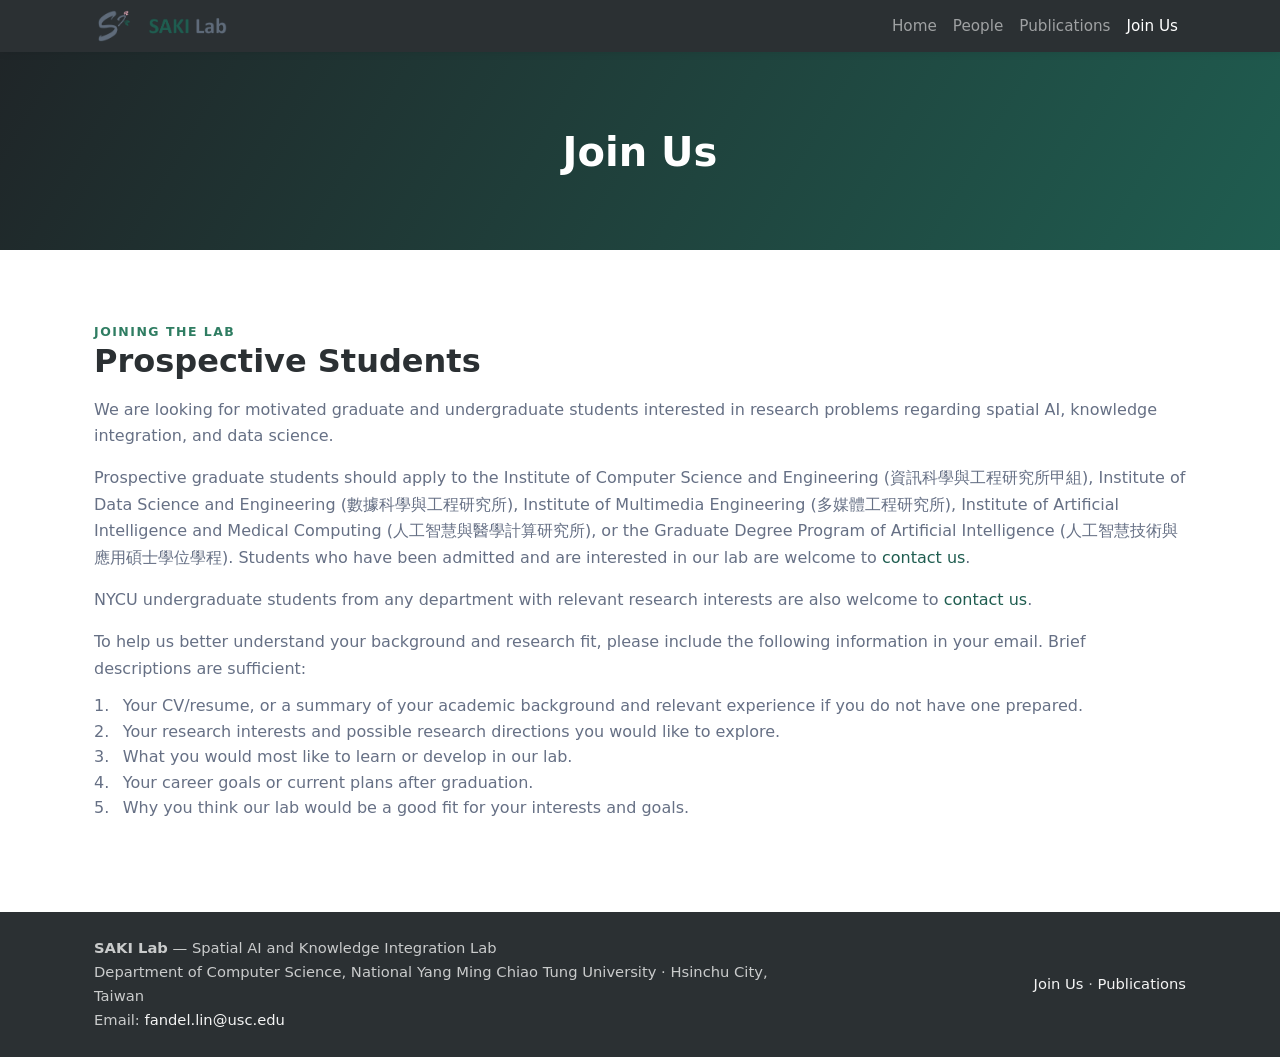
==== join.html @ c2ca5397 "Add first draft via upload" ====
<!DOCTYPE html>
<html lang="en">
<head>
  <meta charset="utf-8" />
  <meta name="viewport" content="width=device-width, initial-scale=1, shrink-to-fit=no" />
  <meta name="description" content="Spatial AI and Knowledge Integration Lab" />
  <meta name="author" content="SAKI Lab" />
  <title>SAKI Lab | Join Us</title>
  <link rel="icon" type="image/x-icon" href="assets/img/logo/saki-icon.png" />
  <link href="css/styles.css" rel="stylesheet" />
  <link href="css/lab.css" rel="stylesheet" />
</head>
<body>
<nav class="navbar navbar-expand-lg navbar-dark bg-dark fixed-top" id="mainNav">
  <div class="container px-4">
    <a class="navbar-brand lab-navbar-brand" href="index.html">
	  <span class="navbar-logo-wrap">
		<img class="navbar-logo" src="assets/img/logo/saki-icon-navbar.png" alt="SAKI Lab"
			 width="32" height="32"
			 style="height:32px !important; max-height:32px !important; width:auto !important; object-fit:contain; display:block;">
	  </span>
	</a>
    <button class="navbar-toggler" type="button" data-bs-toggle="collapse" data-bs-target="#navbarResponsive" aria-controls="navbarResponsive" aria-expanded="false" aria-label="Toggle navigation"><span class="navbar-toggler-icon"></span></button>
    <div class="collapse navbar-collapse" id="navbarResponsive">
      <ul class="navbar-nav ms-auto">
        <li class="nav-item"><a class="nav-link" href="index.html">Home</a></li>
        <li class="nav-item"><a class="nav-link" href="people.html">People</a></li>
        <li class="nav-item"><a class="nav-link" href="publications.html">Publications</a></li>
        <li class="nav-item"><a class="nav-link active" href="join.html" aria-current="page">Join Us</a></li>
      </ul>
    </div>
  </div>
</nav>
<header class="lab-hero compact text-center"><div class="container px-4"><div class="lab-kicker mb-3"></div><h1 class="fw-bolder">Join Us</h1><p class="lead"></p></div></header>
<section><div class="container px-4">
  <div class="lab-kicker">Joining the Lab</div>
  <div class="col-lg-7"><h2 class="section-title">Prospective Students</h2><p></p></div>
  <p class="section-intro">We are looking for motivated graduate and undergraduate students interested in research problems regarding spatial AI, knowledge integration, and data science. </p>
  <p class="section-intro">Prospective graduate students should apply to the Institute of Computer Science and Engineering (資訊科學與工程研究所甲組), Institute of Data Science and Engineering (數據科學與工程研究所), Institute of Multimedia Engineering (多媒體工程研究所), Institute of Artificial Intelligence and Medical Computing (人工智慧與醫學計算研究所), or the Graduate Degree Program of Artificial Intelligence (人工智慧技術與應用碩士學位學程). Students who have been admitted and are interested in our lab are welcome to <a href="mailto:fandel.lin@usc.edu">contact us</a>. </p>
  <p class="section-intro">NYCU undergraduate students from any department with relevant research interests are also welcome to <a href="mailto:fandel.lin@usc.edu">contact us</a>. </p>
  <p class="section-intro">To help us better understand your background and research fit, please include the following information in your email. Brief descriptions are sufficient: </p>
  <div class="section-intro join-list-block">
  <ol class="join-list">
    <li>Your CV/resume, or a summary of your academic background and relevant experience if you do not have one prepared.</li>
    <li>Your research interests and possible research directions you would like to explore.</li>
    <li>What you would most like to learn or develop in our lab.</li>
    <li>Your career goals or current plans after graduation.</li>
	<li>Why you think our lab would be a good fit for your interests and goals.</li>
  </ol>
  </div>
</section>
<footer class="py-4 bg-dark">
  <div class="container px-4">
    <div class="row align-items-center gy-2">
      <div class="col-md-8 footer-small">
        <strong>SAKI Lab</strong> — Spatial AI and Knowledge Integration Lab<br />
        Department of Computer Science, National Yang Ming Chiao Tung University · Hsinchu City, Taiwan<br />
        Email: <a href="mailto:fandel.lin@usc.edu">fandel.lin@usc.edu</a>
      </div>
      <div class="col-md-4 text-md-end footer-small">
        <a href="join.html">Join Us</a> · <a href="publications.html">Publications</a>
      </div>
    </div>
  </div>
</footer>
<script src="https://cdn.jsdelivr.net/npm/bootstrap@5.2.3/dist/js/bootstrap.bundle.min.js"></script>
<script src="js/scripts.js"></script>
</body>
</html>
---- css/lab.css ----
/* SAKI Lab custom layer
   Built on Start Bootstrap Scrolling Nav (MIT License).
   Keep edits here when possible, instead of editing Bootstrap's compiled CSS. */
:root {
  --lab-primary: #1f5d50;
  --lab-primary-dark: #2b3033;
  --lab-primary-deep: #1f2427;
  --lab-accent: #2f7d62;
  --lab-accent-light: #cfe3dc;
  --lab-muted: #667085;
  --lab-charcoal: #2b3033;
  --lab-bg-soft: #f5f8f7;
  --lab-border: #e3e8e5;

  /* Navbar sizing knobs — change these two values to retune the bar.
     The bar height ends up as roughly: logo height + 2 * padding-y. */
  --lab-navbar-logo-h: 32px;   /* height of the brand logo image    */
  --lab-navbar-pad-y: 0.5rem;  /* vertical padding above/below the bar */

  /* Override Bootstrap defaults so accidental primary/link usage does not revert to blue. */
  --bs-primary: #1f5d50;
  --bs-primary-rgb: 31, 93, 80;
  --bs-link-color: #1f5d50;
  --bs-link-hover-color: #2f7d62;
  --bs-dark: #2b3033;
  --bs-dark-rgb: 43, 48, 51;
}

html { scroll-padding-top: 3.75rem; }
body {
  color: #222;
  background: #fff;
  line-height: 1.65;
}

/* ============================================================
   NAVBAR  (single source of truth — all navbar rules live here)

   The brand logo PNG (saki-icon-navbar.png) is ~700px tall at
   its native size. If the IMAGE is not clamped, it inflates the
   fixed-top navbar and the bar ends up overlapping the page
   content below it.

   Strategy:
   - Pin the logo image to a small fixed height (--lab-navbar-logo-h).
   - Let the bar size itself from that image + a little padding.
   - Do NOT set a hard navbar height + overflow:hidden, because
     that clips the expanded mobile (toggled) menu.
   ============================================================ */
#mainNav {
  background-color: var(--lab-charcoal) !important; /* beats Bootstrap's .bg-dark !important */
  box-shadow: 0 1px 8px rgba(0, 0, 0, 0.08);
  padding-top: var(--lab-navbar-pad-y);
  padding-bottom: var(--lab-navbar-pad-y);
}

/* Brand: logo image + wordmark on one centered line */
#mainNav .navbar-brand {
  display: inline-flex;
  align-items: center;
  gap: 0.5rem;
  margin-right: 1rem;
  padding: 0;
  font-weight: 700;
  letter-spacing: 0.02em;
  line-height: 1;
}

/* Wrapper holds the image at exactly the logo height */
#mainNav .navbar-logo-wrap {
  display: inline-flex;
  align-items: center;
  height: var(--lab-navbar-logo-h);
  line-height: 0;
  flex: 0 0 auto;
}

/* THE KEY RULE — clamp the oversized source image.
   Broad selectors + !important so neither the image's native
   700px height nor any stray Bootstrap img rule can override it. */
#mainNav .navbar-logo,
#mainNav .navbar-brand img,
img[src*="saki-icon-navbar"] {
  display: block;
  height: var(--lab-navbar-logo-h) !important;
  max-height: var(--lab-navbar-logo-h) !important;
  width: auto !important;
  max-width: 180px;
  object-fit: contain;
}

#mainNav .navbar-brand-text {
  display: inline-block;
  color: #fff;
  line-height: 1;
  white-space: nowrap;
}

/* Nav links */
#mainNav .nav-link {
  font-size: 0.95rem;
  padding-top: 0.35rem;
  padding-bottom: 0.35rem;
}
#mainNav .nav-link.active,
#mainNav .nav-link:hover,
#mainNav .nav-link:focus {
  color: #fff;
}

#mainNav .navbar-toggler {
  margin-left: auto;
  padding: 0.2rem 0.5rem;
}

/* Trim the logo cap a little on very small screens */
@media (max-width: 420px) {
  #mainNav .navbar-logo,
  #mainNav .navbar-brand img,
  img[src*="saki-icon-navbar"] {
    max-width: 140px;
  }
}
/* ===================== end NAVBAR ===================== */

.lab-hero {
  background: linear-gradient(120deg, var(--lab-primary-deep), var(--lab-primary));
  color: #fff;
  padding: 8rem 0 5.25rem;
}
.lab-hero.compact {
  padding: 7rem 0 3.6rem;
}
.lab-hero .lead {
  max-width: 850px;
  margin-left: auto;
  margin-right: auto;
  opacity: 0.95;
}
.lab-kicker {
  text-transform: uppercase;
  letter-spacing: 0.12em;
  font-weight: 700;
  font-size: 0.78rem;
  color: var(--lab-accent);
}
.lab-hero .lab-kicker { color: #cfe3dc; }

section { padding: 4.5rem 0; }
.section-soft { background: var(--lab-bg-soft); }
.section-title {
  font-weight: 700;
  color: var(--lab-primary-dark);
  margin-bottom: 1rem;
}
.section-intro {
  color: var(--lab-muted);
  max-width: 100%;
}

.join-list-block {
  margin-top: -0.25rem;
  margin-bottom: 1.25rem;
}

.join-list {
  list-style: none;
  counter-reset: join-list;
  margin: 0;
  padding: 0;
  line-height: 1.45;
}

.join-list li {
  list-style: none;
  counter-increment: join-list;
  display: grid;
  grid-template-columns: 1.6rem minmax(0, 1fr);
  column-gap: 0.2rem;
  margin-bottom: 0.15rem;
}

.join-list li::before {
  content: counter(join-list) ".";
  color: var(--lab-muted);
}

.research-list-block {
  margin-top: -0.25rem;
  margin-bottom: 1.25rem;
}

.research-list {
  list-style: none;
  margin: 0;
  padding: 0;
  line-height: 1.45;
}

.research-list li {
  display: grid;
  grid-template-columns: 1.1rem minmax(0, 1fr);
  column-gap: 0.35rem;
  margin-bottom: 0.2rem;
}

.research-list li::before {
  content: "•";
  color: var(--lab-muted);
  font-weight: 700;
}

.support-section {
  padding-top: 3rem;
  padding-bottom: 3rem;
}

.support-logos {
  display: grid;
  grid-template-columns: repeat(4, minmax(0, 1fr));
  gap: 1.25rem;
  width: 100%;
  margin-top: 1.5rem;
}

.support-logo-card {
  width: 100%;
  height: 120px;
  padding: 1rem;
  border: 1px solid var(--lab-border);
  border-radius: 0.75rem;
  background: #fff;
  display: flex;
  align-items: center;
  justify-content: center;
  overflow: hidden;
}

.support-logo-img {
  display: block;
  height: 85px !important;
  width: auto !important;
  max-width: 92%;
  object-fit: contain;
}

/* 3 per row */
@media (max-width: 991.98px) {
  .support-logos {
    grid-template-columns: repeat(3, minmax(0, 1fr));
  }
}

/* 2 per row */
@media (max-width: 767.98px) {
  .support-logos {
    grid-template-columns: repeat(2, minmax(0, 1fr));
  }
}

/* 1 per row */
@media (max-width: 420px) {
  .support-logos {
    grid-template-columns: 1fr;
  }

  .support-logo-card {
    height: 112px;
  }

  .support-logo-img {
    height: 72px !important;
  }
}

.person-photo {
  width: 100%;
  aspect-ratio: 1 / 1;
  object-fit: cover;
  border-radius: 0.65rem;
  background: #dfeae6;
  display: block;
}

.lab-card {
  border: 1px solid var(--lab-border);
  border-radius: 0.85rem;
  background: #fff;
  padding: 1.5rem;
  height: 100%;
  box-shadow: 0 8px 24px rgba(15, 23, 42, 0.045);
}
.lab-card h3,
.lab-card h4,
.lab-card h5 {
  color: var(--lab-primary-dark);
}
.lab-card p:last-child { margin-bottom: 0; }

.theme-card {
  border-left: 4px solid var(--lab-accent);
}

.theme-card p {
  color: var(--lab-muted);
  line-height: 1.6;
  margin-bottom: 0;
}

.news-item,
.pub-item {
  border-bottom: 1px solid var(--lab-border);
  padding: 1rem 0;
}

.news-item:last-child,
.pub-item:last-child {
  border-bottom: none;
}

.news-date {
  min-width: 7.5rem;
  color: var(--lab-muted);
  font-size: 0.92rem;
  font-weight: 600;
}

.news-text {
  color: var(--lab-muted);
  line-height: 1.65;
}

.pub-title {
  font-weight: 650;
  color: #1f2937;
}

.pub-meta {
  color: var(--lab-muted);
}

.person-card img,
.person-placeholder {
  width: 100%;
  aspect-ratio: 1 / 1;
  object-fit: cover;
  border-radius: 0.6rem;
  background: linear-gradient(135deg, #cfe3dc, #f5f8f7);
  display: flex;
  align-items: center;
  justify-content: center;
  color: var(--lab-primary);
  font-weight: 700;
  font-size: 2rem;
}
.person-role {
  color: var(--lab-muted);
  margin-bottom: 0.4rem;
}

.btn-lab {
  background: var(--lab-primary);
  border-color: var(--lab-primary);
  color: #fff;
}
.btn-lab:hover {
  background: var(--lab-primary-dark);
  border-color: var(--lab-primary-dark);
  color: #fff;
}
.btn-outline-lab {
  border-color: var(--lab-primary);
  color: var(--lab-primary);
}
.btn-outline-lab:hover {
  background: var(--lab-primary);
  color: #fff;
}

footer {
  background: var(--lab-charcoal) !important;
}
.footer-small {
  color: rgba(255,255,255,0.75);
  font-size: 0.92rem;
}
.footer-small a { color: rgba(255,255,255,0.95); }

@media (max-width: 767.98px) {
  .lab-hero { padding: 7rem 0 4rem; }
  .lab-hero h1 { font-size: 2.1rem; }
  section { padding: 3.25rem 0; }
  .news-date { min-width: auto; margin-bottom: 0.25rem; }
}

.pub-links {
  color: var(--lab-muted);
  font-size: 0.92rem;
  margin-top: 0.25rem;
}
.pub-links a,
.lab-card a,
section a,
.footer-small a {
  color: var(--lab-primary);
  text-decoration-color: transparent;
  text-underline-offset: 0.18em;
  transition: color 0.16s ease, text-decoration-color 0.16s ease, background-color 0.16s ease;
}
.pub-links a:hover,
.lab-card a:hover,
section a:hover,
.footer-small a:hover {
  color: var(--lab-accent);
  text-decoration-color: var(--lab-accent-light);
}
.pub-title-link {
  color: #1f2937 !important;
  text-decoration: none;
  text-decoration-thickness: 0.12em;
  text-underline-offset: 0.18em;
  transition: color 0.16s ease, text-decoration-color 0.16s ease, background-color 0.16s ease;
}
.pub-title-link:hover,
.pub-title-link:focus {
  color: var(--lab-accent) !important;
  text-decoration: underline;
  text-decoration-color: var(--lab-accent-light);
}
.navbar .nav-link,
.navbar-brand,
.btn,
.btn-lab,
.btn-outline-lab {
  transition: color 0.16s ease, background-color 0.16s ease, border-color 0.16s ease, box-shadow 0.16s ease;
}
.btn-lab:hover,
.btn-outline-lab:hover {
  box-shadow: 0 0.3rem 1rem rgba(47, 125, 98, 0.18);
}
code {
  color: var(--lab-charcoal);
  background: var(--lab-bg-soft);
  border: 1px solid var(--lab-border);
  border-radius: 0.35rem;
  padding: 0.1rem 0.35rem;
}

/* Publication page */
.publication-toolbar {
  display: grid;
  grid-template-columns: minmax(180px, 0.7fr) minmax(240px, 1.3fr) auto;
  gap: 1rem;
  align-items: end;
  height: auto;
}
.publication-toolbar .form-label {
  color: var(--lab-muted);
  font-size: 0.82rem;
  font-weight: 700;
  text-transform: uppercase;
  letter-spacing: 0.08em;
}
.publication-count-wrap {
  display: flex;
  flex-direction: column;
  gap: 0.2rem;
  font-size: 0.92rem;
  color: var(--lab-muted);
}
.pub-group {
  padding: 0 0 1rem;
}
.pub-group h3 {
  color: var(--lab-primary-dark);
  font-size: 1.35rem;
  margin: 2rem 0 0.75rem;
  padding-bottom: 0.5rem;
  border-bottom: 2px solid var(--lab-border);
}
.pub-group h3 span {
  color: var(--lab-muted);
  font-size: 0.92rem;
  font-weight: 500;
}
.pub-authors {
  color: #384047;
  margin-top: 0.15rem;
}
.pub-label-line {
  display: flex;
  flex-wrap: wrap;
  gap: 0.35rem;
  align-items: center;
  margin-top: 0.45rem;
}
.pub-label {
  display: inline-block;
  border-radius: 999px;
  padding: 0.12rem 0.55rem;
  font-size: 0.78rem;
  font-weight: 700;
  line-height: 1.35;
}
.pub-topic {
  color: var(--lab-primary);
  background: var(--lab-bg-soft);
  border: 1px solid var(--lab-border);
}
.pub-note {
  color: #7a4b00;
  background: #fff4d6;
  border: 1px solid #f1d08a;
}
.pub-award {
  color: #9f1239;
  background: #fff1f5;
  border: 1px solid #f8b4c4;
}
@media (max-width: 991.98px) {
  .publication-toolbar { grid-template-columns: 1fr; }
}

#selected-publication-list .pub-item {
  padding-top: 0.85rem;
  padding-bottom: 0.85rem;
}

.footer-small a {
  color: rgba(255,255,255,0.95);
  text-decoration-color: transparent;
}
.footer-small a:hover,
.footer-small a:focus {
  color: #ffffff;
  text-decoration: underline;
  text-decoration-color: var(--lab-accent-light);
}
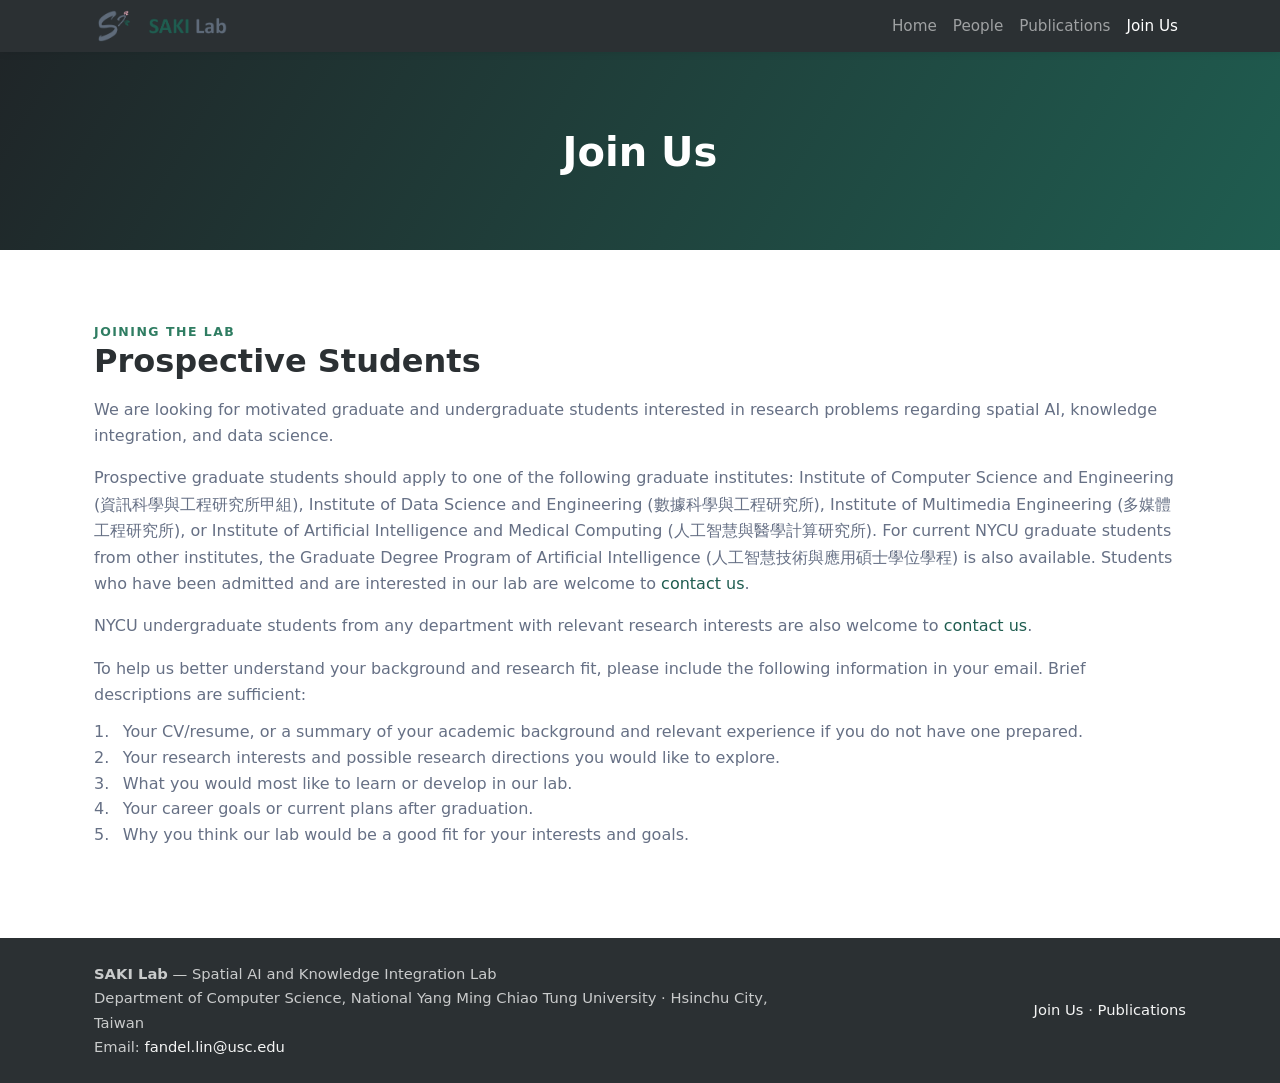
==== commit 16526956: "Update join us information" ====
--- a/join.html
+++ b/join.html
@@ -36,7 +36,7 @@
   <div class="lab-kicker">Joining the Lab</div>
   <div class="col-lg-7"><h2 class="section-title">Prospective Students</h2><p></p></div>
   <p class="section-intro">We are looking for motivated graduate and undergraduate students interested in research problems regarding spatial AI, knowledge integration, and data science. </p>
-  <p class="section-intro">Prospective graduate students should apply to the Institute of Computer Science and Engineering (資訊科學與工程研究所甲組), Institute of Data Science and Engineering (數據科學與工程研究所), Institute of Multimedia Engineering (多媒體工程研究所), Institute of Artificial Intelligence and Medical Computing (人工智慧與醫學計算研究所), or the Graduate Degree Program of Artificial Intelligence (人工智慧技術與應用碩士學位學程). Students who have been admitted and are interested in our lab are welcome to <a href="mailto:fandel.lin@usc.edu">contact us</a>. </p>
+  <p class="section-intro">Prospective graduate students should apply to one of the following graduate institutes: Institute of Computer Science and Engineering (資訊科學與工程研究所甲組), Institute of Data Science and Engineering (數據科學與工程研究所), Institute of Multimedia Engineering (多媒體工程研究所), or Institute of Artificial Intelligence and Medical Computing (人工智慧與醫學計算研究所). For current NYCU graduate students from other institutes, the Graduate Degree Program of Artificial Intelligence (人工智慧技術與應用碩士學位學程) is also available. Students who have been admitted and are interested in our lab are welcome to <a href="mailto:fandel.lin@usc.edu">contact us</a>. </p>
   <p class="section-intro">NYCU undergraduate students from any department with relevant research interests are also welcome to <a href="mailto:fandel.lin@usc.edu">contact us</a>. </p>
   <p class="section-intro">To help us better understand your background and research fit, please include the following information in your email. Brief descriptions are sufficient: </p>
   <div class="section-intro join-list-block">
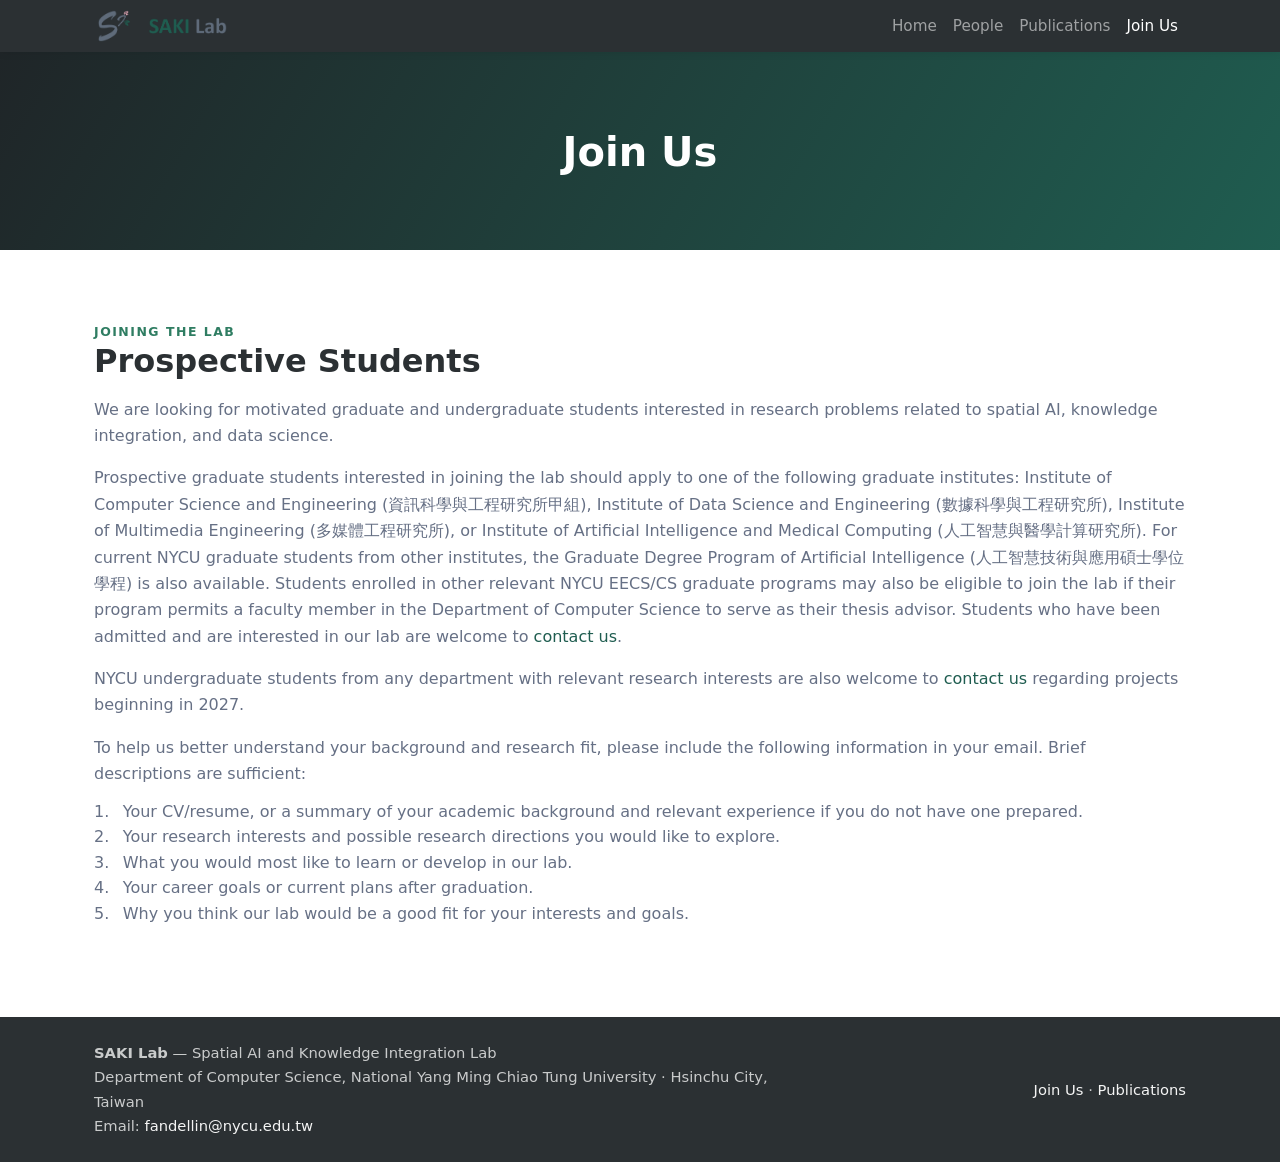
==== commit 337cc62e: "Update content and layout via upload" ====
--- a/join.html
+++ b/join.html
@@ -35,9 +35,9 @@
 <section><div class="container px-4">
   <div class="lab-kicker">Joining the Lab</div>
   <div class="col-lg-7"><h2 class="section-title">Prospective Students</h2><p></p></div>
-  <p class="section-intro">We are looking for motivated graduate and undergraduate students interested in research problems regarding spatial AI, knowledge integration, and data science. </p>
-  <p class="section-intro">Prospective graduate students should apply to one of the following graduate institutes: Institute of Computer Science and Engineering (資訊科學與工程研究所甲組), Institute of Data Science and Engineering (數據科學與工程研究所), Institute of Multimedia Engineering (多媒體工程研究所), or Institute of Artificial Intelligence and Medical Computing (人工智慧與醫學計算研究所). For current NYCU graduate students from other institutes, the Graduate Degree Program of Artificial Intelligence (人工智慧技術與應用碩士學位學程) is also available. Students who have been admitted and are interested in our lab are welcome to <a href="mailto:fandel.lin@usc.edu">contact us</a>. </p>
-  <p class="section-intro">NYCU undergraduate students from any department with relevant research interests are also welcome to <a href="mailto:fandel.lin@usc.edu">contact us</a>. </p>
+  <p class="section-intro">We are looking for motivated graduate and undergraduate students interested in research problems related to spatial AI, knowledge integration, and data science. </p>
+  <p class="section-intro">Prospective graduate students interested in joining the lab should apply to one of the following graduate institutes: Institute of Computer Science and Engineering (資訊科學與工程研究所甲組), Institute of Data Science and Engineering (數據科學與工程研究所), Institute of Multimedia Engineering (多媒體工程研究所), or Institute of Artificial Intelligence and Medical Computing (人工智慧與醫學計算研究所). For current NYCU graduate students from other institutes, the Graduate Degree Program of Artificial Intelligence (人工智慧技術與應用碩士學位學程) is also available. Students enrolled in other relevant NYCU EECS/CS graduate programs may also be eligible to join the lab if their program permits a faculty member in the Department of Computer Science to serve as their thesis advisor. Students who have been admitted and are interested in our lab are welcome to <a href="mailto:fandellin@nycu.edu.tw">contact us</a>. </p>
+  <p class="section-intro">NYCU undergraduate students from any department with relevant research interests are also welcome to <a href="mailto:fandellin@nycu.edu.tw">contact us</a> regarding projects beginning in 2027. </p>
   <p class="section-intro">To help us better understand your background and research fit, please include the following information in your email. Brief descriptions are sufficient: </p>
   <div class="section-intro join-list-block">
   <ol class="join-list">
@@ -55,7 +55,7 @@
       <div class="col-md-8 footer-small">
         <strong>SAKI Lab</strong> — Spatial AI and Knowledge Integration Lab<br />
         Department of Computer Science, National Yang Ming Chiao Tung University · Hsinchu City, Taiwan<br />
-        Email: <a href="mailto:fandel.lin@usc.edu">fandel.lin@usc.edu</a>
+        Email: <a href="mailto:fandellin@nycu.edu.tw">fandellin@nycu.edu.tw</a>
       </div>
       <div class="col-md-4 text-md-end footer-small">
         <a href="join.html">Join Us</a> · <a href="publications.html">Publications</a>
--- a/css/lab.css
+++ b/css/lab.css
@@ -297,6 +297,19 @@
 }
 .lab-card p:last-child { margin-bottom: 0; }
 
+.person-card {
+  border: 0;
+  border-radius: 0;
+  background: transparent;
+  padding: 0;
+  box-shadow: none;
+}
+
+.person-card h4 {
+  font-size: 1.2rem;
+  margin-bottom: 0.25rem;
+}
+
 .theme-card {
   border-left: 4px solid var(--lab-accent);
 }
@@ -355,6 +368,8 @@
 }
 .person-role {
   color: var(--lab-muted);
+  font-size: 0.85rem;
+  line-height: 1.45;
   margin-bottom: 0.4rem;
 }
 
